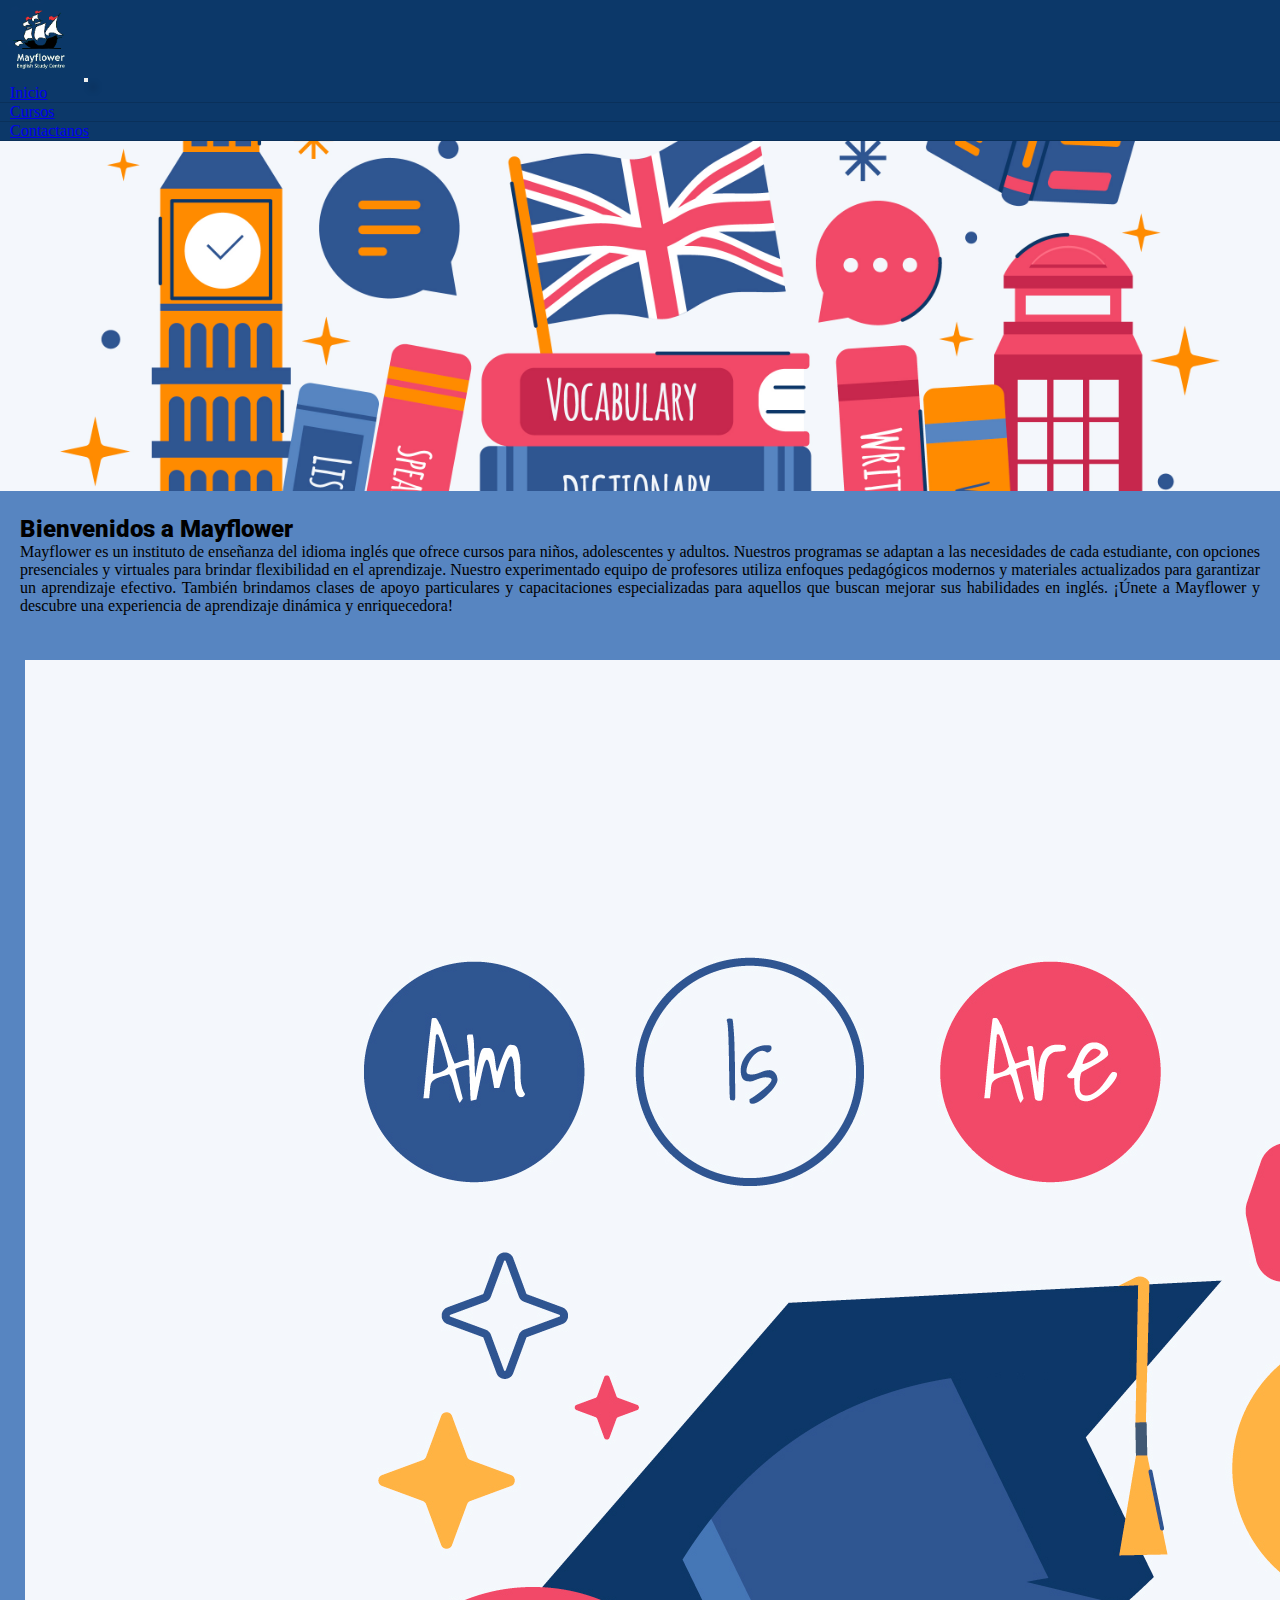
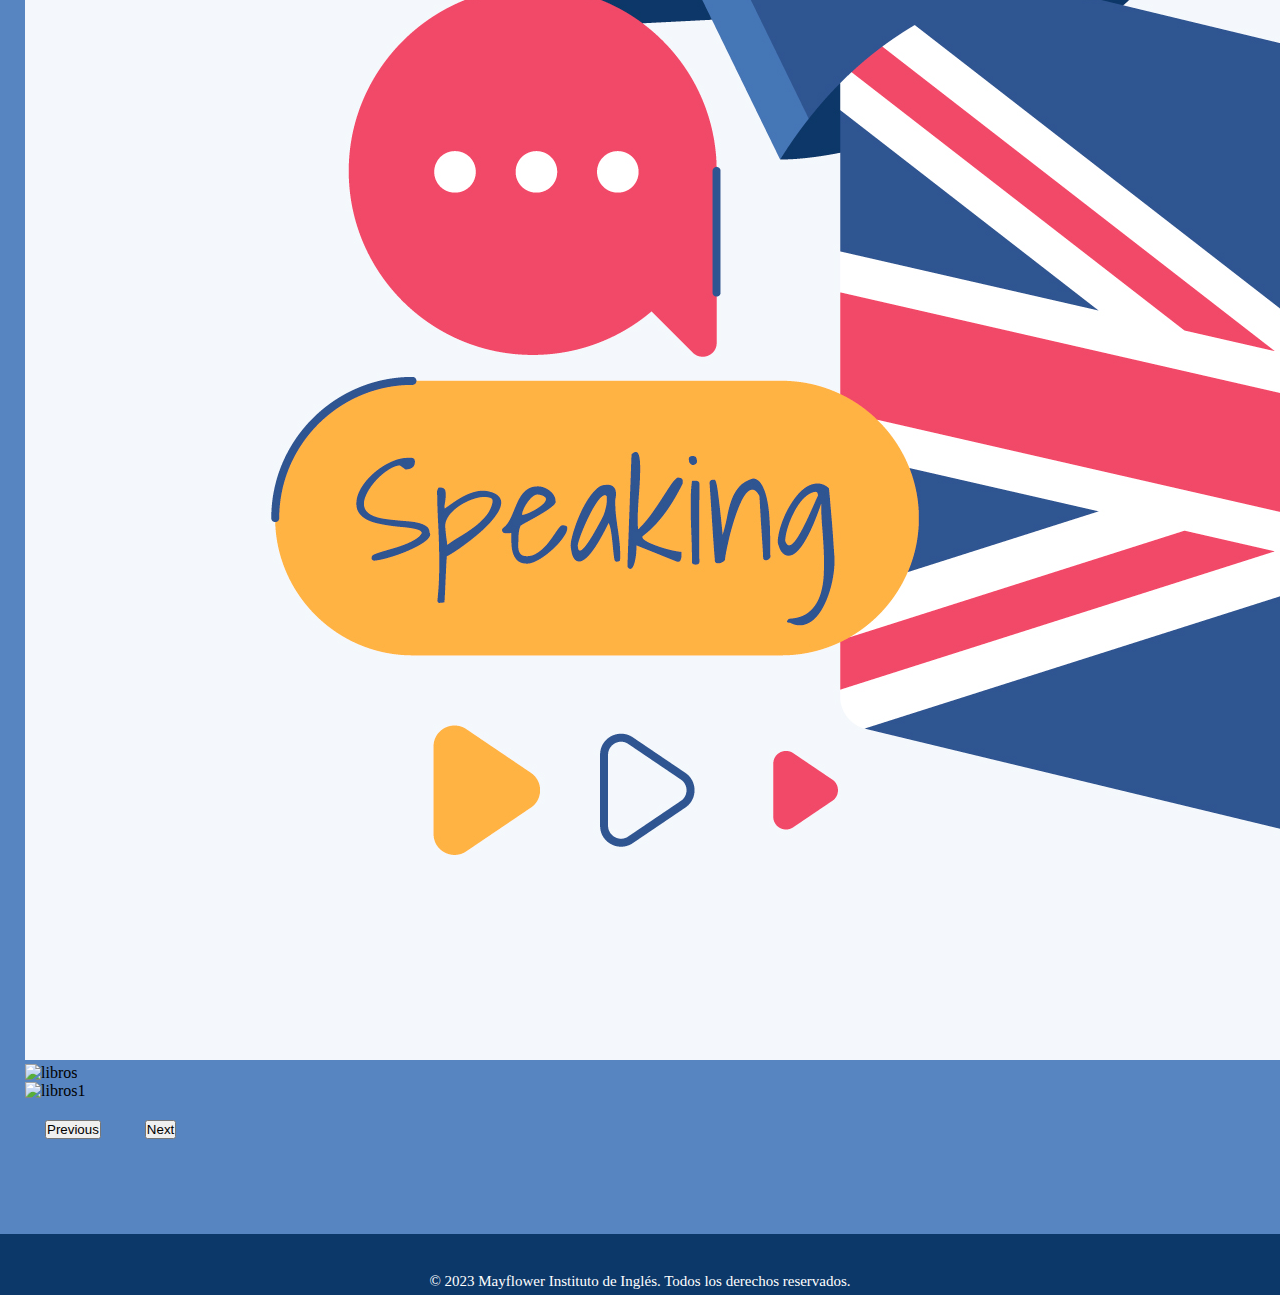
==== index.html @ fe5b8d6d "creo pagina inicio con vista para moviles" ====
<!DOCTYPE html>
<html lang="es">
<head>
    <meta charset="UTF-8">
    <meta http-equiv="X-UA-Compatible" content="IE=edge">
    <meta name="viewport" content="width=device-width, initial-scale=1.0">
    <meta name="description" content="Mayflower ofrece cursos de inglés presenciales y virtuales para niños, adolescentes y adultos. Nuestro experimentado equipo de profesores garantiza un aprendizaje efectivo con enfoques modernos y materiales actualizados. Únete a Mayflower y descubre una experiencia de aprendizaje dinámica y enriquecedora.">
    <meta name="keywords" content="MAYFLOWER, MAYFLOWER INSTITUTO, INSTITUTO INGLES, INGLES, MAYFLOWER INGLES">
    <link rel="stylesheet" href="https://cdnjs.cloudflare.com/ajax/libs/font-awesome/6.4.0/css/all.min.css" integrity="sha512-iecdLmaskl7CVkqkXNQ/ZH/XLlvWZOJyj7Yy7tcenmpD1ypASozpmT/E0iPtmFIB46ZmdtAc9eNBvH0H/ZpiBw==" crossorigin="anonymous" referrerpolicy="no-referrer" />
    <link rel="stylesheet" href="https://cdn.jsdelivr.net/npm/bootstrap@4.6.2/dist/css/bootstrap.min.css"
        integrity="sha384-xOolHFLEh07PJGoPkLv1IbcEPTNtaed2xpHsD9ESMhqIYd0nLMwNLD69Npy4HI+N" crossorigin="anonymous">
    <link rel="stylesheet" href="estilos/style.css">
    <title>Mayflower Instituto de Inglés</title>
</head>
<body>
    <!-- Comienzo de navbar -->
    <nav class="navbar navbar-expand-md navbar-dark">
        <a class="navbar-brand" href="index.html"><img class="imagen-nav" src="img/mayflower2.png" alt=""></a>
        <title class="titulo-principal">Mayflower Instituto de Inglés</title>
        <button class="navbar-toggler" type="button" data-toggle="collapse" data-target="#collapsibleNavbar">
            <span class="navbar-toggler-icon"></span>
        </button>
        <div class="collapse navbar-collapse" id="collapsibleNavbar">
            <ul class="navbar-nav">
                <li class="nav-item">
                    <a class="nav-link" href="index.html">Inicio</a>
                </li>
                <li class="nav-item">
                    <a class="nav-link" href="pages/cursos.html">Cursos</a>
                </li>
                <li class="nav-item">
                    <a class="nav-link" href="#">Contactanos</a>
                </li>
            </ul>
        </div>
    </nav>
    <!-- fin de navbar -->
    <div class="fondo-inicio" >
        <img src="img/fondo.jpg" alt="">
    </div>
    <main class="contenido-pagina-inicio">
        <h2><b>Bienvenidos a Mayflower</b></h2>
        <p>Mayflower es un instituto de enseñanza del idioma inglés que ofrece cursos para niños, adolescentes y adultos. Nuestros programas se adaptan a las necesidades de cada estudiante, con opciones presenciales y virtuales para brindar flexibilidad en el aprendizaje. Nuestro experimentado equipo de profesores utiliza enfoques pedagógicos modernos y materiales actualizados para garantizar un aprendizaje efectivo. También brindamos clases de apoyo particulares y capacitaciones especializadas para aquellos que buscan mejorar sus habilidades en inglés. ¡Únete a Mayflower y descubre una experiencia de aprendizaje dinámica y enriquecedora!</p>
    </main>
    <!-- Comienzo del carousel -->
    <div id="carouselExampleInterval" class="carousel slide carousel-inicio" data-ride="carousel">
        <div class="carousel-inner">
            <div class="carousel-item active" data-interval="10000">
                <img src="img/foto1.jpg" class="d-block w-100" alt="ingles">
            </div>
            <div class="carousel-item" data-interval="2000">
                <img src="img/libro-ingles-descansando-sobre-mesa-espacio-trabajo.jpg" class="d-block w-100" alt="libros">
            </div>
            <div class="carousel-item">
                <img src="img/libros-ingleses-que-descansan-sobre-mesa-espacio-trabajo.jpg" class="d-block w-100" alt="libros1">
            </div>
        </div>
        <button class="carousel-control-prev" type="button" data-target="#carouselExampleInterval" data-slide="prev">
            <span class="carousel-control-prev-icon" aria-hidden="true"></span>
            <span class="sr-only">Previous</span>
        </button>
        <button class="carousel-control-next" type="button" data-target="#carouselExampleInterval" data-slide="next">
            <span class="carousel-control-next-icon" aria-hidden="true"></span>
            <span class="sr-only">Next</span>
        </button>
    </div>
    <!-- Fin del carousel -->
    <!-- Comienzo del Footer -->
    <footer>
        <div class="footer-iconos">
            <a href="#"><i class="fa-brands fa-square-instagram"></i></a>
            <a href="#"><i class="fa-brands fa-square-facebook"></i></a>
            <a href="#"><i class="fa-brands fa-square-whatsapp"></i></a>
        </div>
        <div class="txt-footer">
            <p>© 2023 Mayflower Instituto de Inglés. Todos los derechos reservados.</p>
        </div>
    </footer>
    <!-- Fin del Footer -->
    <!-- JS Bootstrap 4.6 -->
    <script src="https://cdn.jsdelivr.net/npm/jquery@3.5.1/dist/jquery.slim.min.js"
        integrity="sha384-DfXdz2htPH0lsSSs5nCTpuj/zy4C+OGpamoFVy38MVBnE+IbbVYUew+OrCXaRkfj"
        crossorigin="anonymous"></script>
    <script src="https://cdn.jsdelivr.net/npm/popper.js@1.16.1/dist/umd/popper.min.js"
        integrity="sha384-9/reFTGAW83EW2RDu2S0VKaIzap3H66lZH81PoYlFhbGU+6BZp6G7niu735Sk7lN"
        crossorigin="anonymous"></script>
    <script src="https://cdn.jsdelivr.net/npm/bootstrap@4.6.2/dist/js/bootstrap.min.js"
        integrity="sha384-+sLIOodYLS7CIrQpBjl+C7nPvqq+FbNUBDunl/OZv93DB7Ln/533i8e/mZXLi/P+"
        crossorigin="anonymous"></script>
</body>
</html>
---- estilos/style.css ----
@import url("https://fonts.googleapis.com/css2?family=Roboto:wght@300&display=swap");
* {
  margin: 0;
  padding: 0;
  box-sizing: border-box;
}

body {
  height: 100vh;
  width: 100%;
  background-color: #5785C1;
}

.navbar {
  background-color: #0C3869;
  color: #fff;
  box-shadow: 7px 7px 7px rgba(0, 0, 0, 0.3490196078);
}
.navbar .imagen-nav {
  height: 80px;
  margin: 0;
  padding: 0;
}
.navbar .titulo-principal {
  display: none;
}
.navbar button {
  box-shadow: 7px 7px 7px rgba(0, 0, 0, 0.3490196078);
  transition: all 0.2s ease-in-out;
}
.navbar button:hover {
  transform: scale(1.2);
}
.navbar li {
  transition: all 0.2s ease-in-out;
  padding-left: 10px;
  border-bottom: solid 1px rgba(0, 0, 0, 0.137254902);
}
.navbar li:hover {
  transform: scale(1.1);
  box-shadow: 7px 7px 7px rgba(0, 0, 0, 0.3490196078);
  padding: 10px;
}

.fondo-inicio img {
  width: 100%;
  height: 350px;
  -o-object-fit: cover;
     object-fit: cover;
}

.contenido-pagina-inicio {
  padding: 20px;
}
.contenido-pagina-inicio h2 {
  font-family: "Roboto", sans-serif;
  text-align: left;
  font-weight: bold;
}
.contenido-pagina-inicio p {
  text-align: justify;
}

.carousel-inicio {
  padding: 25px;
}
.carousel-inicio button {
  margin: 20px;
}

footer {
  display: grid;
  place-items: center;
  position: static;
  margin-top: 50px;
  background-color: #0C3869;
}
footer .footer-iconos a i {
  text-decoration: none;
  font-size: 30px;
  transition: transform 0.2s ease-in-out;
  margin-top: 12px;
  padding: 15px;
  color: #fff;
}
footer .footer-iconos a i:hover {
  transform: scale(1.3);
  text-shadow: 7px 7px 7px rgba(0, 0, 0, 0.3490196078);
}
footer .txt-footer {
  color: #fff;
  text-align: center;
  padding: 5px;
  font-size: 15px;
}/*# sourceMappingURL=style.css.map */
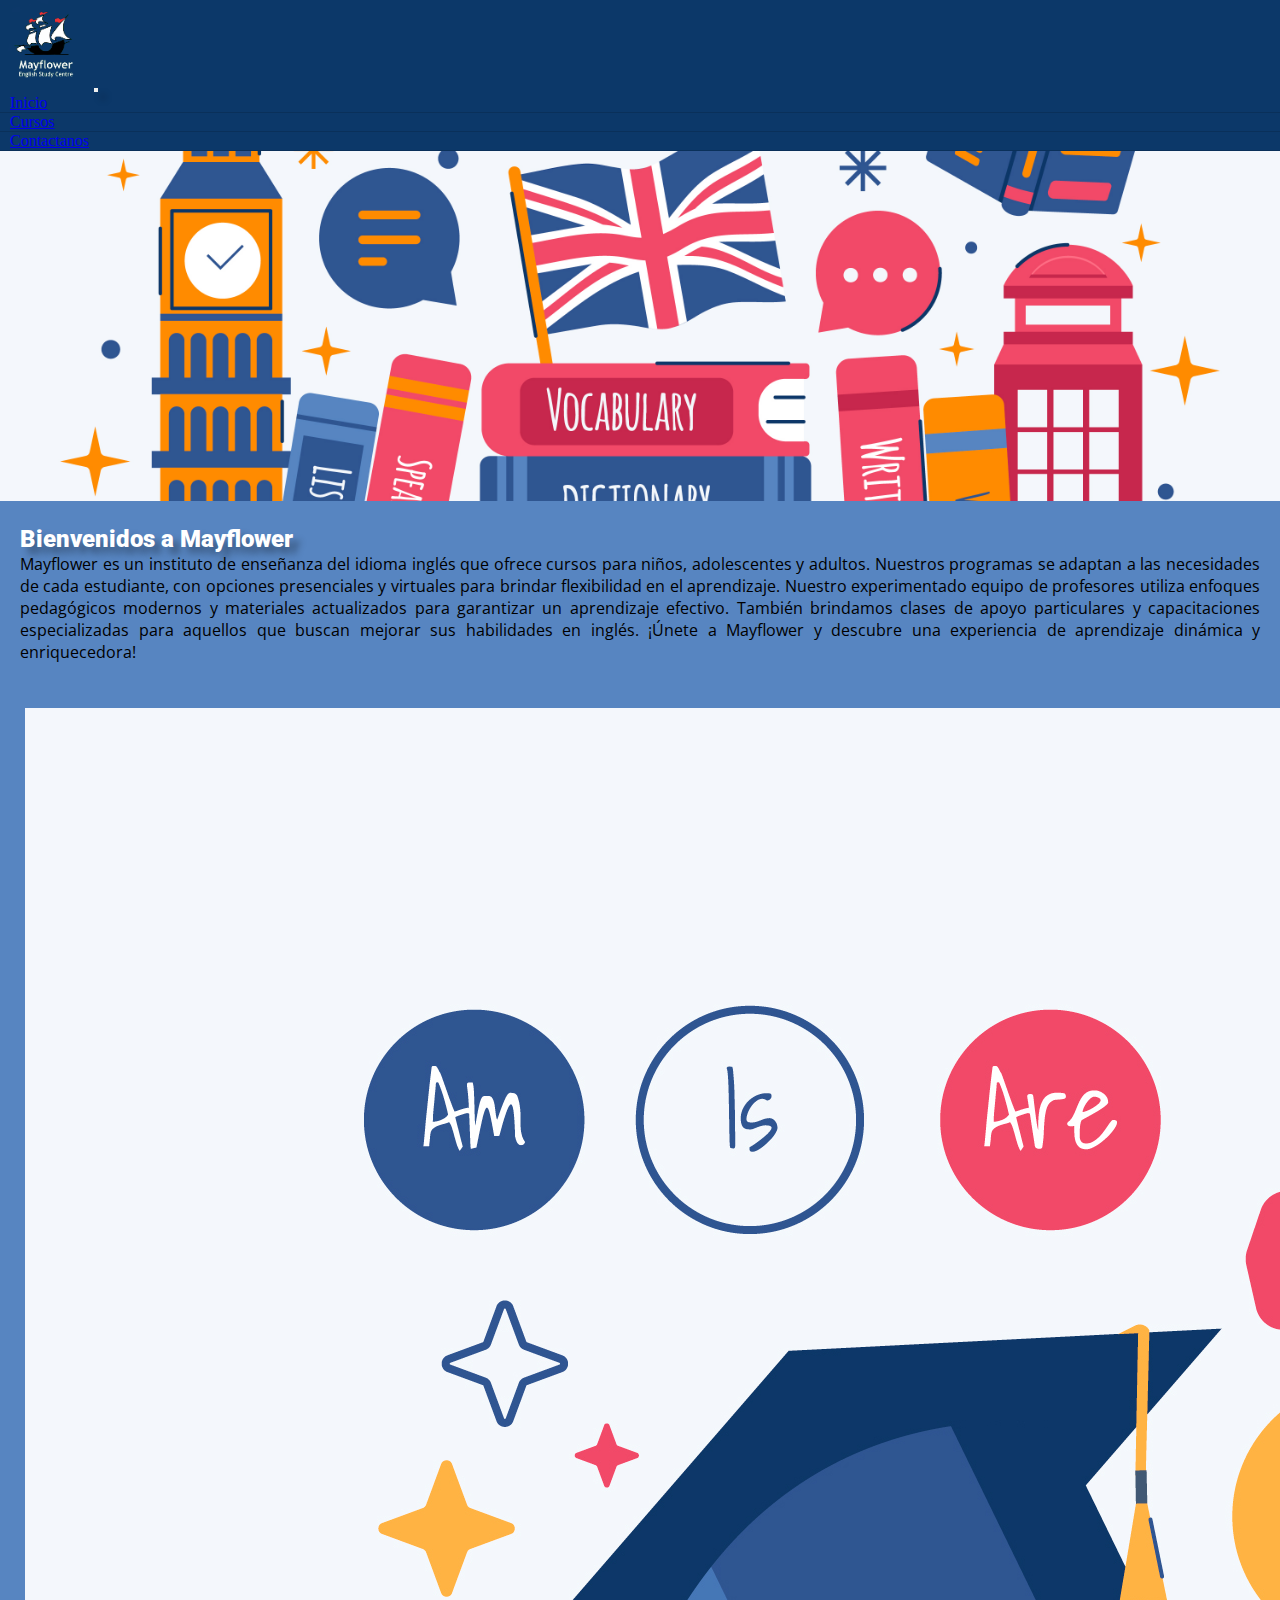
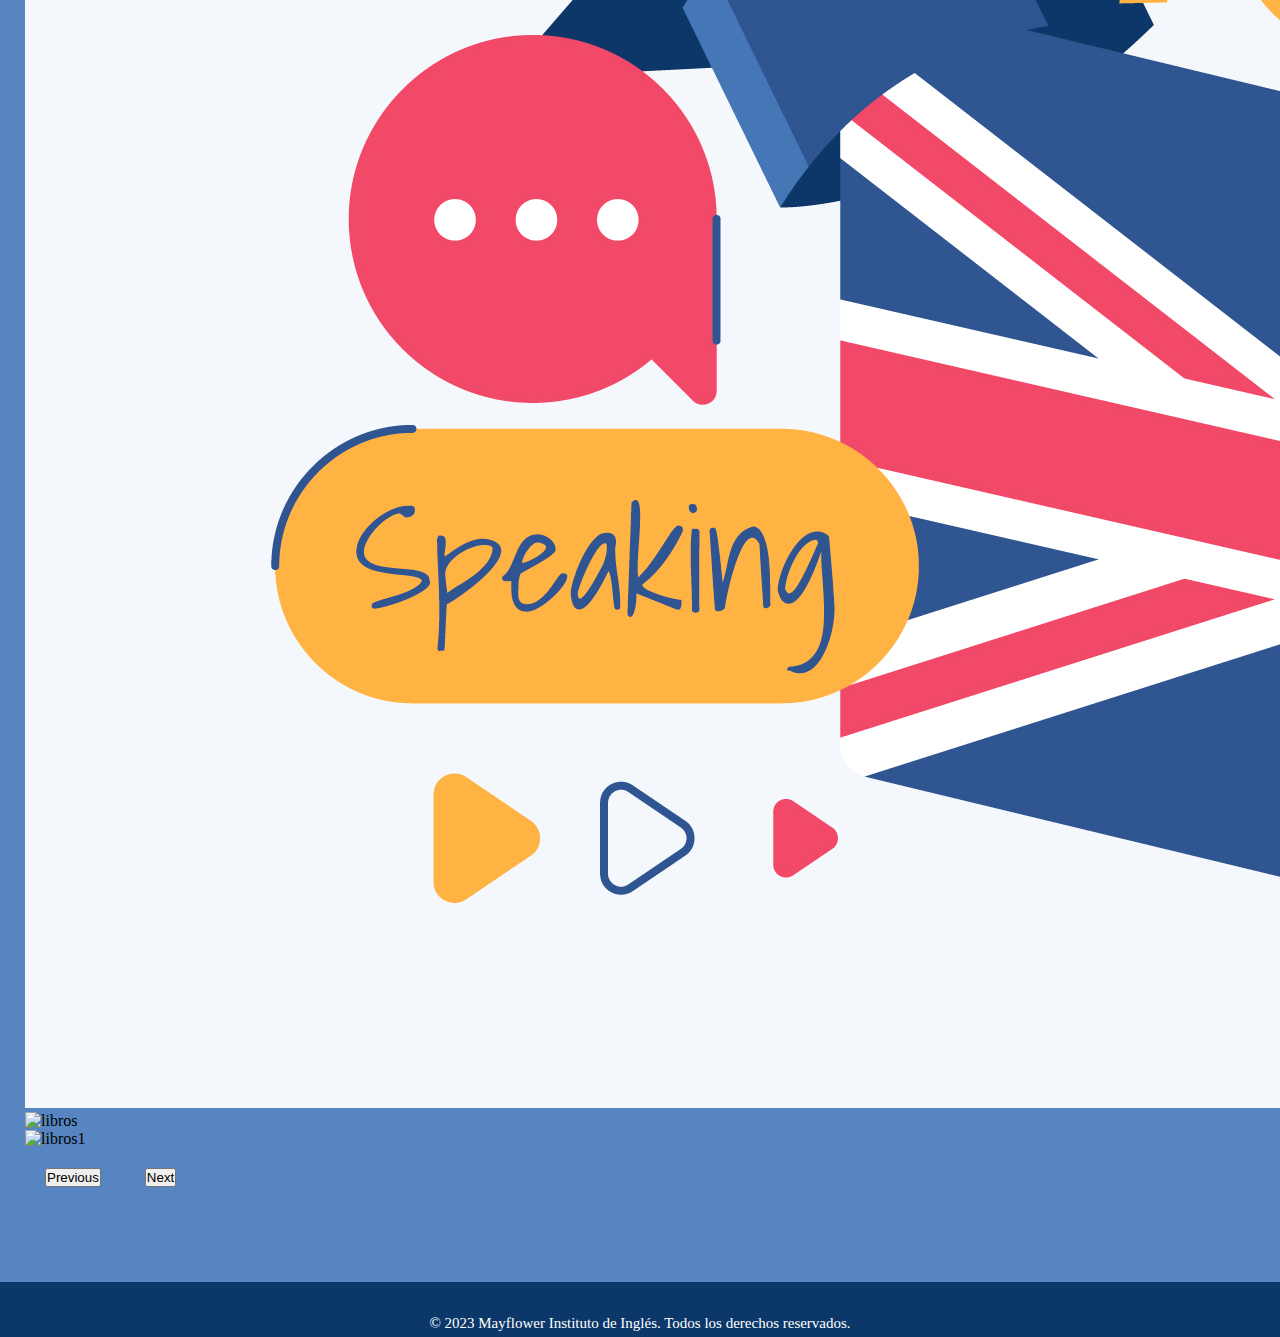
==== commit 98faa6df: "agrego la pagina contactanos con su contenido y su vista para movil" ====
--- a/index.html
+++ b/index.html
@@ -29,7 +29,7 @@
                     <a class="nav-link" href="pages/cursos.html">Cursos</a>
                 </li>
                 <li class="nav-item">
-                    <a class="nav-link" href="#">Contactanos</a>
+                    <a class="nav-link" href="pages/contactanos.html">Contactanos</a>
                 </li>
             </ul>
         </div>
--- a/estilos/style.css
+++ b/estilos/style.css
@@ -1,4 +1,5 @@
 @import url("https://fonts.googleapis.com/css2?family=Roboto:wght@300&display=swap");
+@import url("https://fonts.googleapis.com/css2?family=Open+Sans:wght@300&display=swap");
 * {
   margin: 0;
   padding: 0;
@@ -17,7 +18,7 @@
   box-shadow: 7px 7px 7px rgba(0, 0, 0, 0.3490196078);
 }
 .navbar .imagen-nav {
-  height: 80px;
+  height: 90px;
   margin: 0;
   padding: 0;
 }
@@ -56,9 +57,13 @@
   font-family: "Roboto", sans-serif;
   text-align: left;
   font-weight: bold;
+  color: #fff;
+  text-shadow: 7px 7px 7px rgba(0, 0, 0, 0.3490196078);
 }
 .contenido-pagina-inicio p {
   text-align: justify;
+  font-size: 16px;
+  font-family: "Open Sans", sans-serif;
 }
 
 .carousel-inicio {
@@ -77,7 +82,7 @@
 }
 footer .footer-iconos a i {
   text-decoration: none;
-  font-size: 30px;
+  font-size: 25px;
   transition: transform 0.2s ease-in-out;
   margin-top: 12px;
   padding: 15px;
@@ -92,4 +97,66 @@
   text-align: center;
   padding: 5px;
   font-size: 15px;
+}
+
+.contenedor-cursos {
+  margin: 25px auto;
+  max-width: 85%;
+  padding: 20px;
+  display: flex;
+  flex-direction: column;
+  justify-content: center;
+  align-items: center;
+  gap: 30px;
+}
+.contenedor-cursos .card {
+  box-shadow: 7px 7px 7px rgba(0, 0, 0, 0.3490196078);
+}
+.contenedor-cursos .card h5 {
+  font-family: "Roboto", sans-serif;
+  font-weight: bolder;
+  text-shadow: 7px 7px 7px rgba(0, 0, 0, 0.3490196078);
+  font-size: 25px;
+}
+.contenedor-cursos .card p {
+  font-family: "Open Sans", sans-serif;
+  color: black;
+  font-size: 16px;
+}
+.contenedor-cursos .card a {
+  box-shadow: 7px 7px 7px rgba(0, 0, 0, 0.3490196078);
+  transition: all 0.2s ease-in-out;
+}
+.contenedor-cursos .card a:hover {
+  transform: scale(1.1);
+}
+
+.main-contactanos {
+  margin: 55px auto;
+}
+.main-contactanos h4 {
+  margin: 0 auto;
+  text-align: center;
+  font-size: 25px;
+  font-family: "Roboto", sans-serif;
+  font-weight: bolder;
+  color: #fff;
+  text-shadow: 7px 7px 7px rgba(0, 0, 0, 0.3490196078);
+  margin-bottom: 9px;
+}
+.main-contactanos .formulario-de-contacto {
+  background-color: #fff;
+  width: 80%;
+  padding: 20px;
+  border-radius: 10px;
+  margin: 0 auto;
+  margin-bottom: 20px;
+}
+.main-contactanos .mapa-contactanos {
+  margin: 10px auto;
+  height: 300px;
+  width: 80%;
+  display: block;
+  margin-left: auto;
+  margin-right: auto;
 }/*# sourceMappingURL=style.css.map */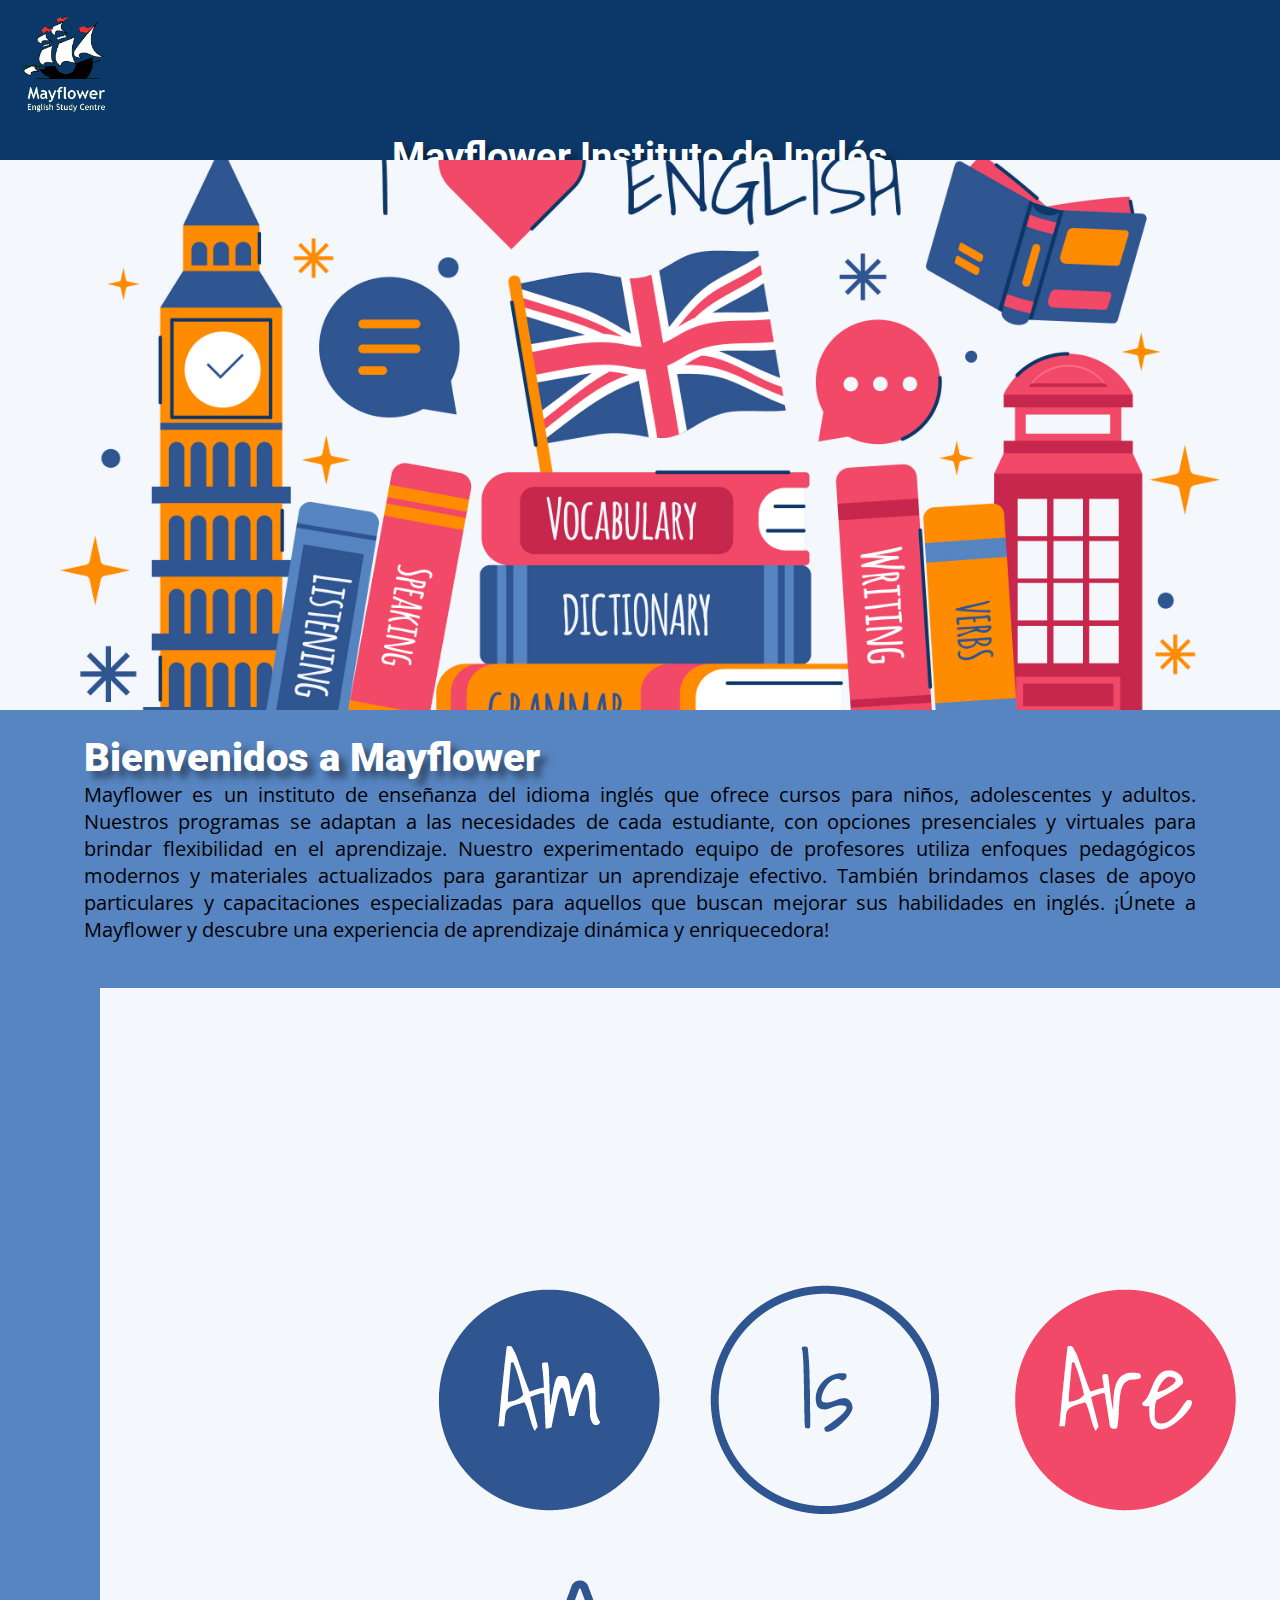
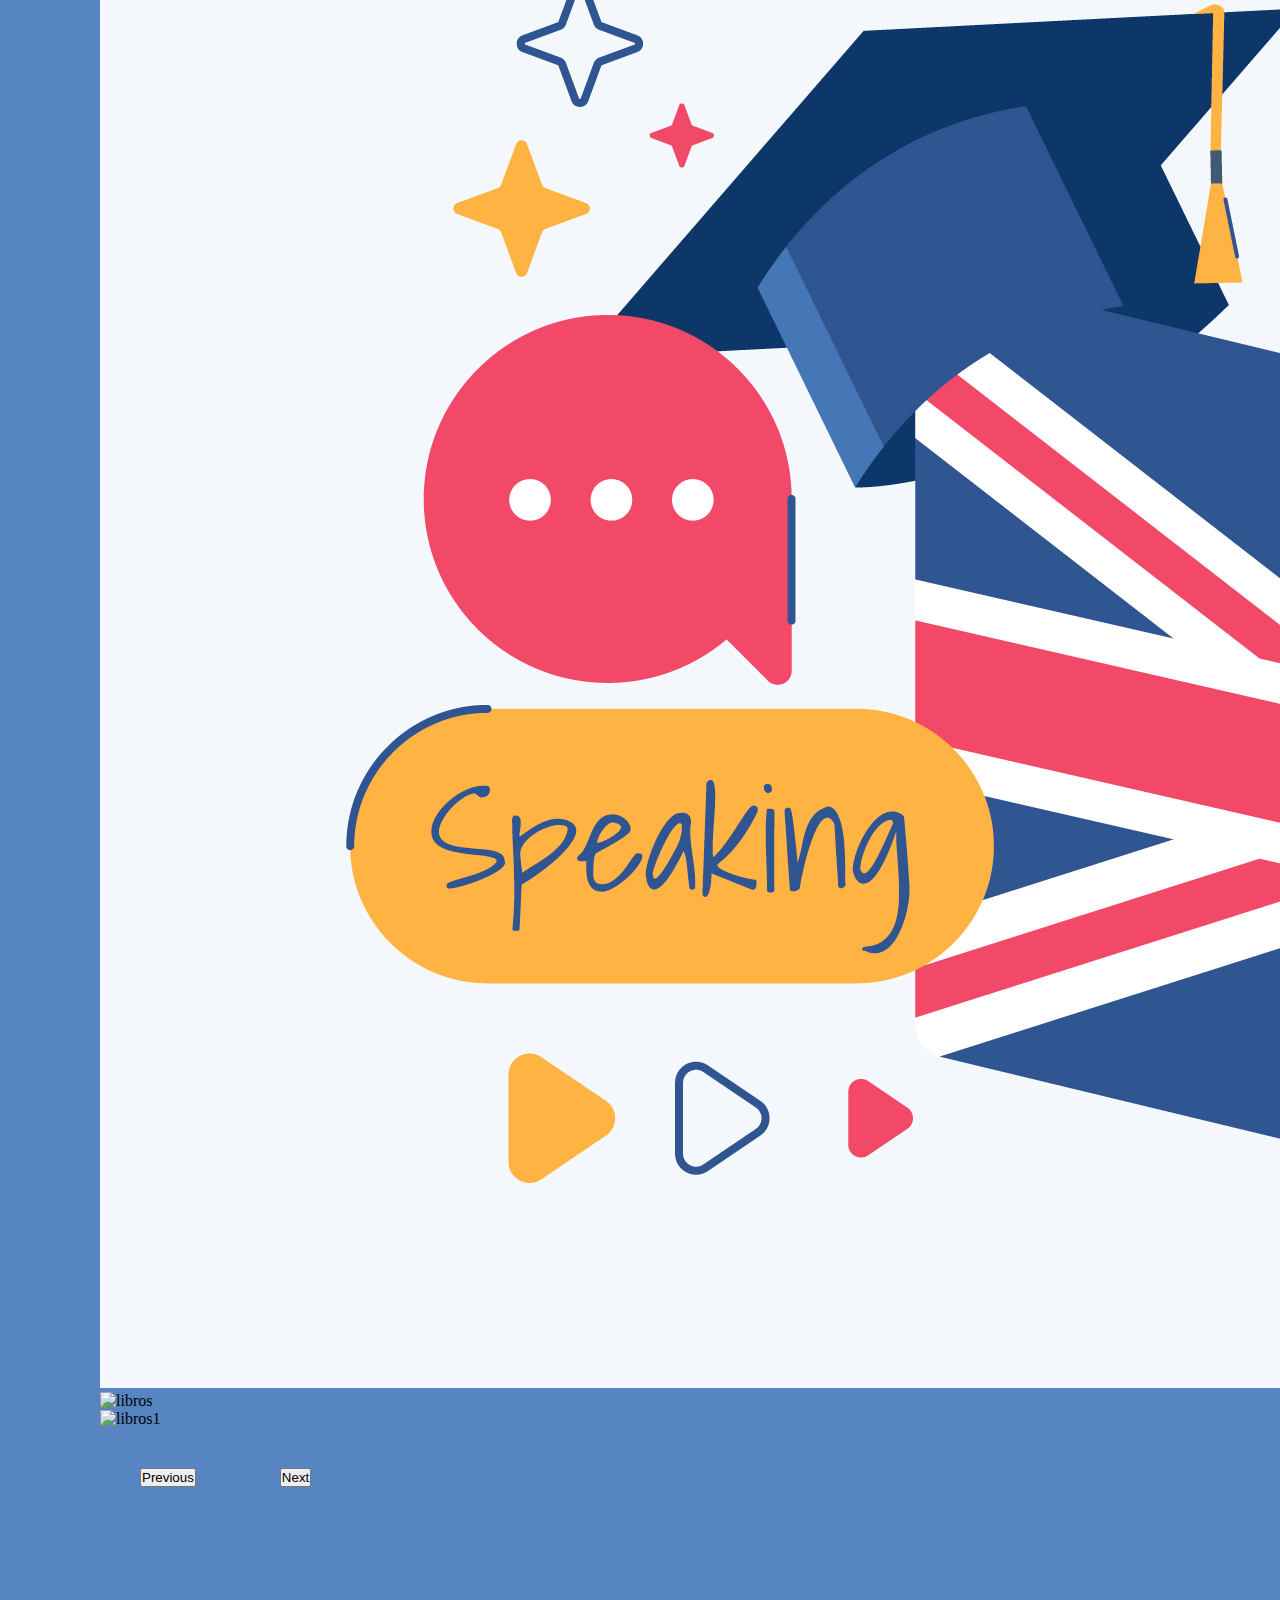
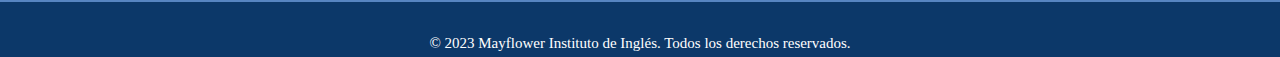
==== commit 52c543cc: "agrego las vistas para 768px, 992px y 1400px" ====
--- a/index.html
+++ b/index.html
@@ -16,7 +16,9 @@
     <!-- Comienzo de navbar -->
     <nav class="navbar navbar-expand-md navbar-dark">
         <a class="navbar-brand" href="index.html"><img class="imagen-nav" src="img/mayflower2.png" alt=""></a>
-        <title class="titulo-principal">Mayflower Instituto de Inglés</title>
+        <div class="titulo-container">
+            <h1 class="titulo-principal">Mayflower Instituto de Inglés</h1>
+        </div>
         <button class="navbar-toggler" type="button" data-toggle="collapse" data-target="#collapsibleNavbar">
             <span class="navbar-toggler-icon"></span>
         </button>
--- a/estilos/style.css
+++ b/estilos/style.css
@@ -15,7 +15,7 @@
 .navbar {
   background-color: #0C3869;
   color: #fff;
-  box-shadow: 7px 7px 7px rgba(0, 0, 0, 0.3490196078);
+  box-shadow: 7px 7px 7px rgba(0, 0, 0, 0.4509803922);
 }
 .navbar .imagen-nav {
   height: 90px;
@@ -26,7 +26,7 @@
   display: none;
 }
 .navbar button {
-  box-shadow: 7px 7px 7px rgba(0, 0, 0, 0.3490196078);
+  box-shadow: 7px 7px 7px rgba(0, 0, 0, 0.4509803922);
   transition: all 0.2s ease-in-out;
 }
 .navbar button:hover {
@@ -39,7 +39,7 @@
 }
 .navbar li:hover {
   transform: scale(1.1);
-  box-shadow: 7px 7px 7px rgba(0, 0, 0, 0.3490196078);
+  box-shadow: 7px 7px 7px rgba(0, 0, 0, 0.4509803922);
   padding: 10px;
 }
 
@@ -58,7 +58,7 @@
   text-align: left;
   font-weight: bold;
   color: #fff;
-  text-shadow: 7px 7px 7px rgba(0, 0, 0, 0.3490196078);
+  text-shadow: 7px 7px 7px rgba(0, 0, 0, 0.4509803922);
 }
 .contenido-pagina-inicio p {
   text-align: justify;
@@ -71,32 +71,6 @@
 }
 .carousel-inicio button {
   margin: 20px;
-}
-
-footer {
-  display: grid;
-  place-items: center;
-  position: static;
-  margin-top: 50px;
-  background-color: #0C3869;
-}
-footer .footer-iconos a i {
-  text-decoration: none;
-  font-size: 25px;
-  transition: transform 0.2s ease-in-out;
-  margin-top: 12px;
-  padding: 15px;
-  color: #fff;
-}
-footer .footer-iconos a i:hover {
-  transform: scale(1.3);
-  text-shadow: 7px 7px 7px rgba(0, 0, 0, 0.3490196078);
-}
-footer .txt-footer {
-  color: #fff;
-  text-align: center;
-  padding: 5px;
-  font-size: 15px;
 }
 
 .contenedor-cursos {
@@ -110,12 +84,12 @@
   gap: 30px;
 }
 .contenedor-cursos .card {
-  box-shadow: 7px 7px 7px rgba(0, 0, 0, 0.3490196078);
+  box-shadow: 7px 7px 7px rgba(0, 0, 0, 0.4509803922);
 }
 .contenedor-cursos .card h5 {
   font-family: "Roboto", sans-serif;
   font-weight: bolder;
-  text-shadow: 7px 7px 7px rgba(0, 0, 0, 0.3490196078);
+  text-shadow: 7px 7px 7px rgba(0, 0, 0, 0.4509803922);
   font-size: 25px;
 }
 .contenedor-cursos .card p {
@@ -124,7 +98,7 @@
   font-size: 16px;
 }
 .contenedor-cursos .card a {
-  box-shadow: 7px 7px 7px rgba(0, 0, 0, 0.3490196078);
+  box-shadow: 7px 7px 7px rgba(0, 0, 0, 0.4509803922);
   transition: all 0.2s ease-in-out;
 }
 .contenedor-cursos .card a:hover {
@@ -133,16 +107,6 @@
 
 .main-contactanos {
   margin: 55px auto;
-}
-.main-contactanos h4 {
-  margin: 0 auto;
-  text-align: center;
-  font-size: 25px;
-  font-family: "Roboto", sans-serif;
-  font-weight: bolder;
-  color: #fff;
-  text-shadow: 7px 7px 7px rgba(0, 0, 0, 0.3490196078);
-  margin-bottom: 9px;
 }
 .main-contactanos .formulario-de-contacto {
   background-color: #fff;
@@ -150,7 +114,7 @@
   padding: 20px;
   border-radius: 10px;
   margin: 0 auto;
-  margin-bottom: 20px;
+  margin-bottom: 60px;
 }
 .main-contactanos .mapa-contactanos {
   margin: 10px auto;
@@ -159,4 +123,200 @@
   display: block;
   margin-left: auto;
   margin-right: auto;
+  border-radius: 5px;
+}
+
+footer {
+  display: grid;
+  place-items: center;
+  position: static;
+  margin-top: 50px;
+  background-color: #0C3869;
+}
+footer .footer-iconos a i {
+  text-decoration: none;
+  font-size: 25px;
+  transition: transform 0.2s ease-in-out;
+  margin-top: 12px;
+  padding: 15px;
+  color: #fff;
+}
+footer .footer-iconos a i:hover {
+  transform: scale(1.3);
+  text-shadow: 7px 7px 7px rgba(0, 0, 0, 0.4509803922);
+}
+footer .txt-footer {
+  color: #fff;
+  text-align: center;
+  padding: 5px;
+  font-size: 15px;
+}
+
+@media only screen and (min-width: 768px) {
+  .navbar {
+    height: 150px;
+  }
+  .navbar .imagen-nav {
+    height: 120px;
+  }
+  .navbar .navbar-collapse {
+    justify-content: space-between;
+  }
+  .navbar .titulo-container {
+    flex-grow: 1;
+    display: flex;
+    justify-content: center;
+    align-items: center;
+  }
+  .navbar .titulo-principal {
+    display: inline;
+    font-family: "Roboto", sans-serif;
+    font-size: 26px;
+    text-align: center;
+    text-shadow: 7px 7px 7px rgba(0, 0, 0, 0.4509803922);
+    font-weight: bold;
+  }
+  .navbar ul {
+    margin-left: auto;
+  }
+  #titulo-cursos {
+    font-size: 45px;
+  }
+  #titulo-contactanos {
+    font-size: 45px;
+  }
+}
+@media only screen and (min-width: 992px) {
+  .navbar {
+    height: 160px;
+  }
+  .navbar .imagen-nav {
+    height: 130px;
+  }
+  .navbar .titulo-principal {
+    font-size: 38px;
+  }
+  .fondo-inicio img {
+    height: 550px;
+  }
+  .contenido-pagina-inicio {
+    width: 90%;
+    margin: 0 auto;
+  }
+  .contenido-pagina-inicio h2 {
+    font-size: 40px;
+  }
+  .contenido-pagina-inicio p {
+    font-size: 20px;
+  }
+  .carousel-inicio {
+    padding-left: 100px;
+    padding-right: 100px;
+  }
+  .carousel-inicio button {
+    margin: 40px;
+  }
+  #titulo-cursos {
+    font-size: 60px;
+  }
+  .contenedor-cursos {
+    margin-top: 80px;
+    max-width: 60%;
+    gap: 60px;
+  }
+  #titulo-contactanos {
+    font-size: 55px;
+  }
+  .main-contactanos {
+    margin-top: 100px;
+  }
+  .main-contactanos .formulario-de-contacto {
+    width: 60%;
+    box-shadow: 7px 7px 7px rgba(0, 0, 0, 0.4509803922);
+  }
+  .main-contactanos .mapa-contactanos {
+    margin-top: 20px;
+    width: 60%;
+    height: 400px;
+    box-shadow: 7px 7px 7px rgba(0, 0, 0, 0.4509803922);
+    border-radius: 10px;
+  }
+}
+@media only screen and (min-width: 1400px) {
+  .navbar {
+    height: 180px;
+  }
+  .navbar .imagen-nav {
+    height: 150px;
+  }
+  .navbar .titulo-principal {
+    font-size: 65px;
+  }
+  .navbar li {
+    border-bottom: none;
+  }
+  .navbar li a {
+    font-size: 25px;
+    padding: 10px;
+    margin-right: 10px;
+  }
+  .fondo-inicio img {
+    height: 800px;
+  }
+  .contenido-pagina-inicio {
+    width: 80%;
+  }
+  .contenido-pagina-inicio h2 {
+    font-size: 55px;
+  }
+  .contenido-pagina-inicio p {
+    font-size: 25px;
+  }
+  .carousel-inicio {
+    padding-left: 250px;
+    padding-right: 250px;
+    margin-bottom: 110px;
+  }
+  .carousel-inicio img {
+    border-radius: 25px;
+  }
+  .carousel-inicio button {
+    margin: 160px;
+  }
+  #titulo-cursos {
+    font-size: 80px;
+  }
+  .contenedor-cursos {
+    flex-direction: row;
+    max-width: 100%;
+    padding: 100px;
+  }
+  .contenedor-cursos .card {
+    height: 650px;
+    width: 100%;
+  }
+  .contenedor-cursos img {
+    height: 300px;
+    width: 100%;
+    -o-object-fit: cover;
+       object-fit: cover;
+  }
+  .contenedor-cursos h5 {
+    font-size: 35px;
+  }
+  #titulo-contactanos {
+    font-size: 70px;
+  }
+  .main-contactanos .formulario-de-contacto {
+    width: 50%;
+  }
+  .main-contactanos .mapa-contactanos {
+    width: 50%;
+  }
+  footer .footer-iconos a i {
+    font-size: 40px;
+  }
+  footer .txt-footer {
+    font-size: 20px;
+  }
 }/*# sourceMappingURL=style.css.map */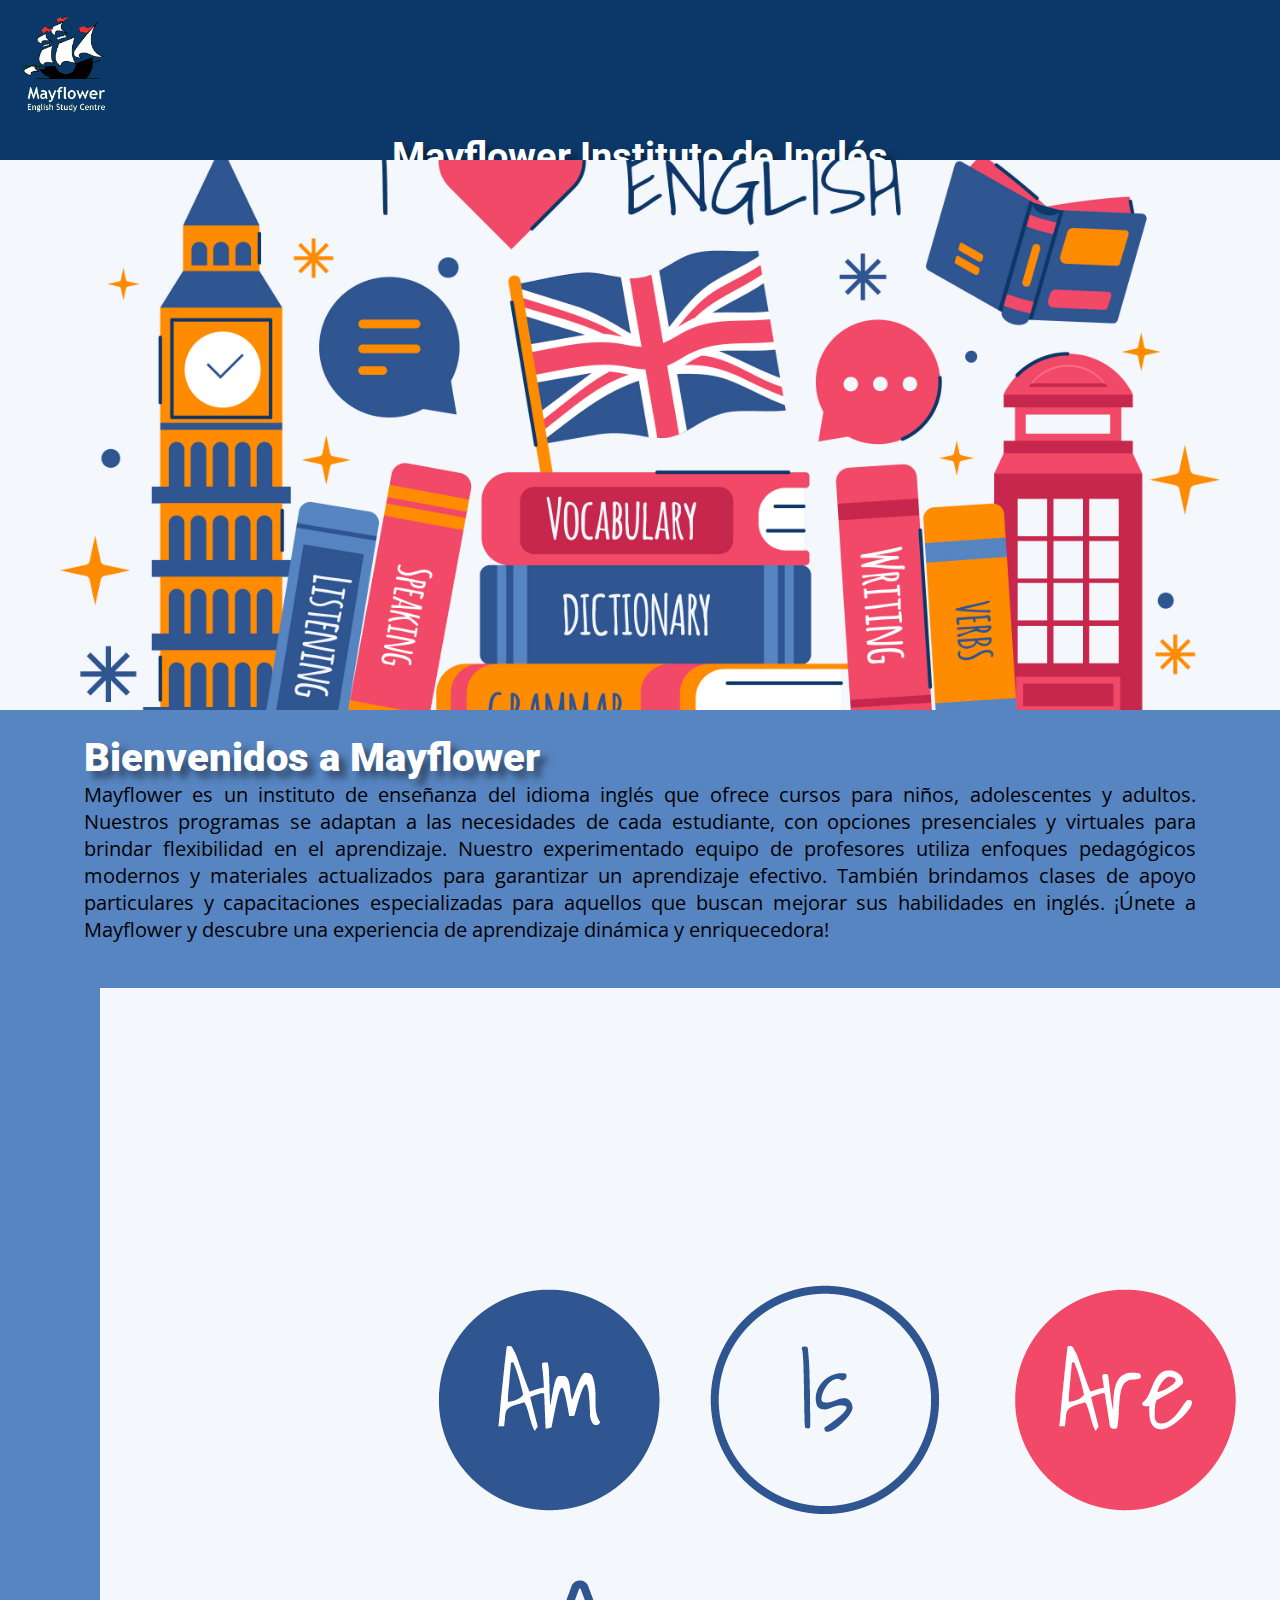
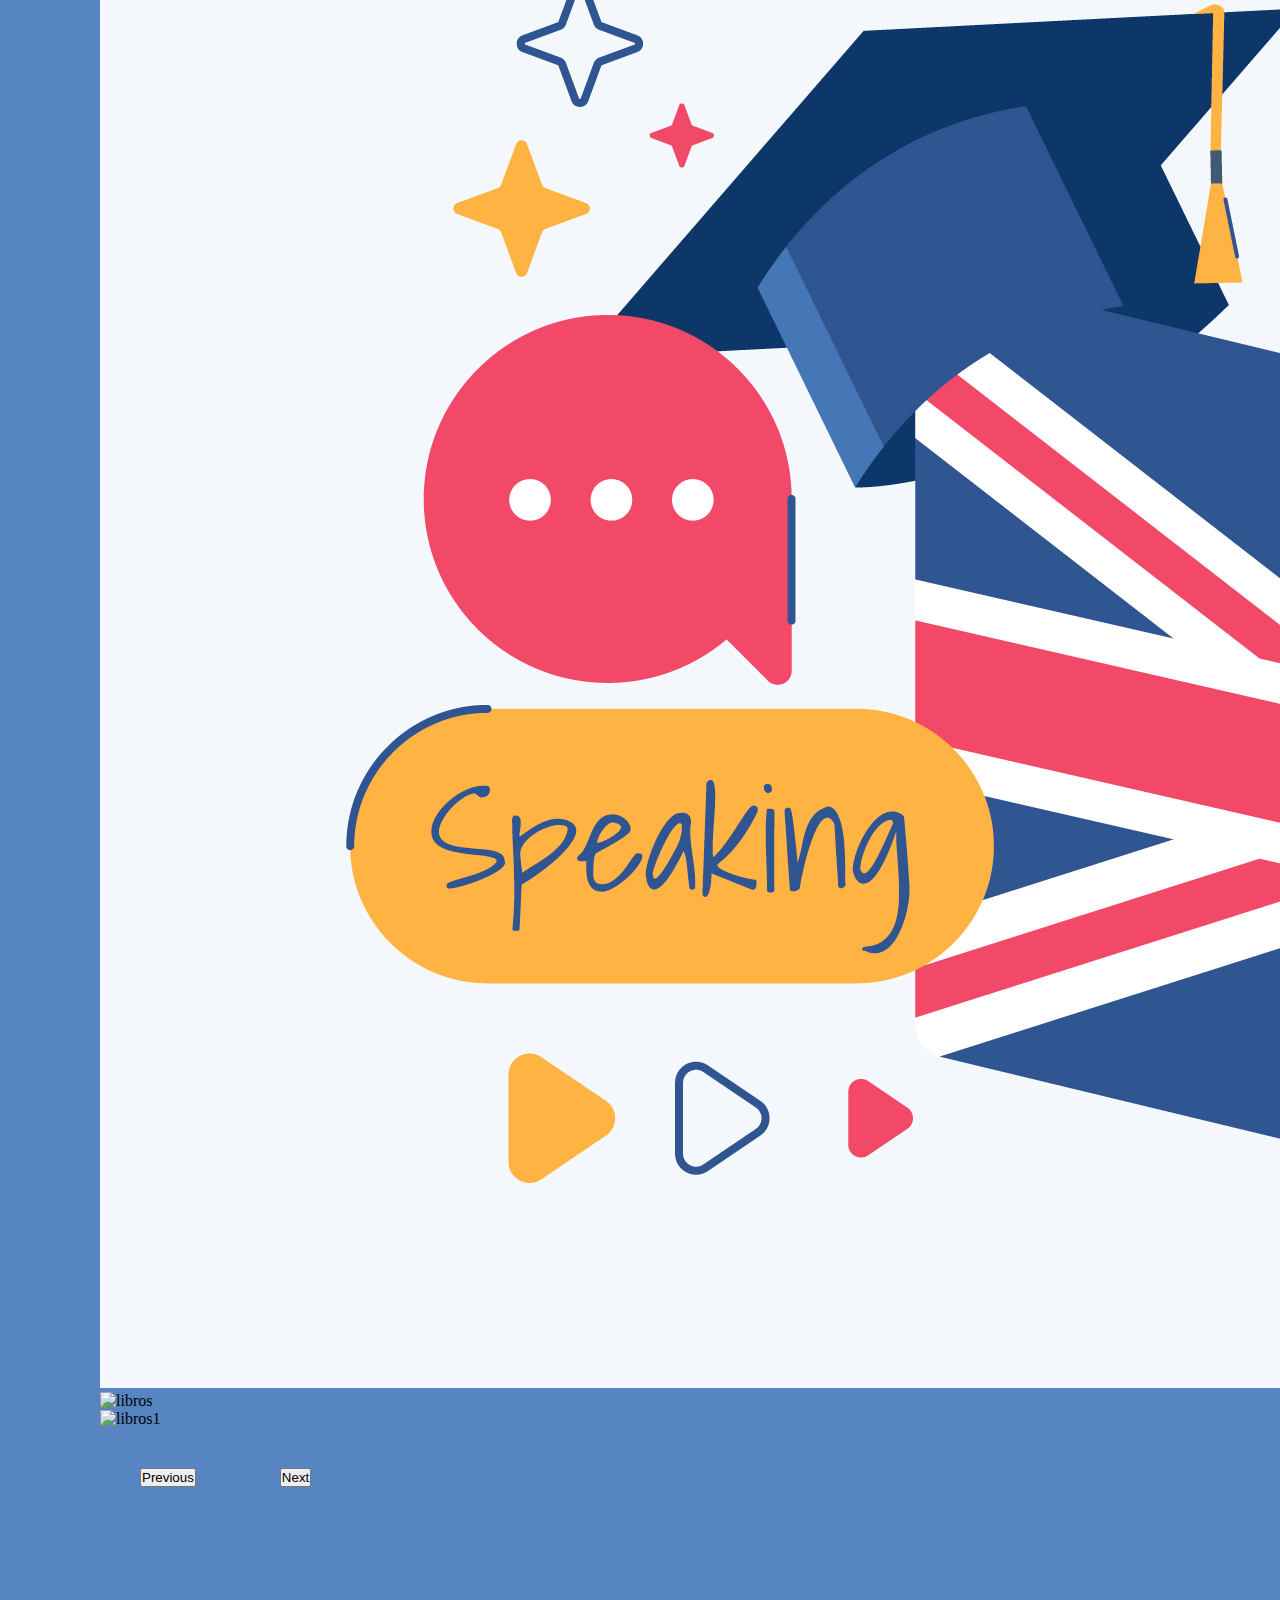
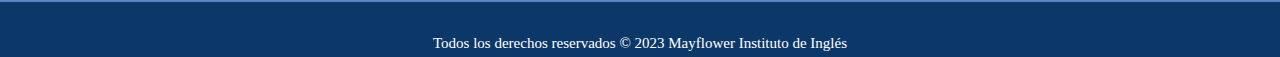
==== commit 8f5f118b: "agrego las paginas de niveles, y sus respectivos scss" ====
--- a/index.html
+++ b/index.html
@@ -5,6 +5,7 @@
     <meta http-equiv="X-UA-Compatible" content="IE=edge">
     <meta name="viewport" content="width=device-width, initial-scale=1.0">
     <meta name="description" content="Mayflower ofrece cursos de inglés presenciales y virtuales para niños, adolescentes y adultos. Nuestro experimentado equipo de profesores garantiza un aprendizaje efectivo con enfoques modernos y materiales actualizados. Únete a Mayflower y descubre una experiencia de aprendizaje dinámica y enriquecedora.">
+    <meta name="author" content="Joaquin Guerrero">
     <meta name="keywords" content="MAYFLOWER, MAYFLOWER INSTITUTO, INSTITUTO INGLES, INGLES, MAYFLOWER INGLES">
     <link rel="stylesheet" href="https://cdnjs.cloudflare.com/ajax/libs/font-awesome/6.4.0/css/all.min.css" integrity="sha512-iecdLmaskl7CVkqkXNQ/ZH/XLlvWZOJyj7Yy7tcenmpD1ypASozpmT/E0iPtmFIB46ZmdtAc9eNBvH0H/ZpiBw==" crossorigin="anonymous" referrerpolicy="no-referrer" />
     <link rel="stylesheet" href="https://cdn.jsdelivr.net/npm/bootstrap@4.6.2/dist/css/bootstrap.min.css"
@@ -75,7 +76,7 @@
             <a href="#"><i class="fa-brands fa-square-whatsapp"></i></a>
         </div>
         <div class="txt-footer">
-            <p>© 2023 Mayflower Instituto de Inglés. Todos los derechos reservados.</p>
+            <p>Todos los derechos reservados &copy; 2023 Mayflower Instituto de Inglés </p>
         </div>
     </footer>
     <!-- Fin del Footer -->
--- a/estilos/style.css
+++ b/estilos/style.css
@@ -85,6 +85,7 @@
 }
 .contenedor-cursos .card {
   box-shadow: 7px 7px 7px rgba(0, 0, 0, 0.4509803922);
+  width: calc(100% - 15px);
 }
 .contenedor-cursos .card h5 {
   font-family: "Roboto", sans-serif;
@@ -102,6 +103,31 @@
   transition: all 0.2s ease-in-out;
 }
 .contenedor-cursos .card a:hover {
+  transform: scale(1.1);
+}
+
+.contenedor-paginas {
+  margin: 25px auto;
+  max-width: 85%;
+  padding: 20px;
+  display: flex;
+  flex-direction: column;
+  justify-content: center;
+  align-items: center;
+  gap: 30px;
+}
+.contenedor-paginas .card {
+  box-shadow: 7px 7px 7px rgba(0, 0, 0, 0.4509803922);
+}
+.contenedor-paginas .card p {
+  font-family: "Open Sans", sans-serif;
+  color: black;
+  font-size: 16px;
+}
+.contenedor-paginas .card {
+  transition: all 0.3s ease-in-out;
+}
+.contenedor-paginas .card:hover {
   transform: scale(1.1);
 }
 
@@ -221,7 +247,12 @@
   }
   .contenedor-cursos {
     margin-top: 80px;
-    max-width: 60%;
+    width: 60%;
+    gap: 60px;
+  }
+  .contenedor-paginas {
+    margin-top: 80px;
+    width: 60%;
     gap: 60px;
   }
   #titulo-contactanos {
@@ -288,11 +319,10 @@
   }
   .contenedor-cursos {
     flex-direction: row;
-    max-width: 100%;
-    padding: 100px;
+    width: 100%;
   }
   .contenedor-cursos .card {
-    height: 650px;
+    height: 600px;
     width: 100%;
   }
   .contenedor-cursos img {
@@ -304,6 +334,30 @@
   .contenedor-cursos h5 {
     font-size: 35px;
   }
+  .contenedor-paginas {
+    display: flex;
+    flex-wrap: wrap;
+    justify-content: space-between;
+    width: 100%;
+  }
+  .contenedor-paginas .card {
+    height: 350px;
+    width: calc(33.33% - 20px);
+    margin-bottom: 100px;
+    transition: all 0.3s ease-in-out;
+  }
+  .contenedor-paginas p {
+    text-decoration: none;
+  }
+  .contenedor-paginas img {
+    height: 250px;
+    width: 100%;
+    -o-object-fit: cover;
+       object-fit: cover;
+  }
+  .contenedor-paginas .card:hover {
+    transform: scale(1.1);
+  }
   #titulo-contactanos {
     font-size: 70px;
   }
